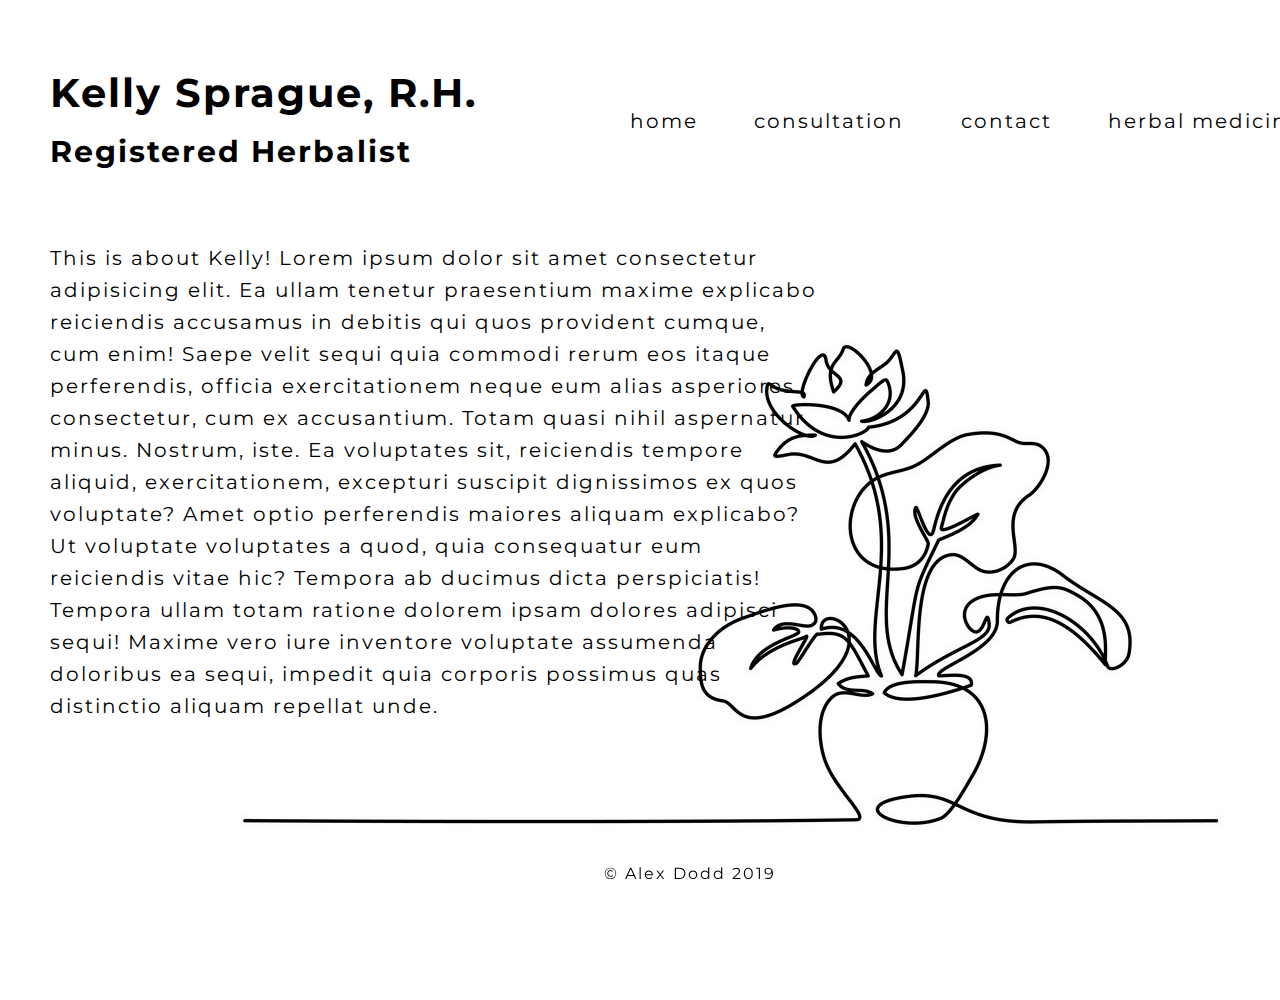
==== index.html @ c537c61c "hello world!" ====
<!DOCTYPE html>
<html lang="en">
<head>
	<meta charset="UTF-8">
	<meta name="viewport" content="width=device-width, initial-scale=1.0">
	<meta http-equiv="X-UA-Compatible" content="ie=edge">
	<link href="https://fonts.googleapis.com/css?family=Montserrat:300,400,600,700&display=swap" rel="stylesheet">
	<link rel="stylesheet" href="./styles/style.css">
	<title>Kelly Sprague, R.H.</title>
</head>
<body class="home">
	<header>
		<div class="wrapper">
			<div class="headerBox">
				<h1>Kelly Sprague, R.H.</h1>
				<h2>Registered Herbalist</h2>
			</div>
			<nav>
				<ul>
					<li><a href="./index.html">home</a></li>
					<li><a href="./consultation.html">consultation</a></li>
					<li><a href="./contact.html">contact</a></li>
					<li><a href="./herbalmedicine.html">herbal medicin</a>e</li>
				</ul>
			</nav>
		</div>
	</header>
	<main>
		<div class="wrapper">
			<p>This is about Kelly! Lorem ipsum dolor sit amet consectetur adipisicing elit. Ea ullam tenetur praesentium maxime explicabo reiciendis accusamus in debitis qui quos provident cumque, cum enim! Saepe velit sequi quia commodi rerum eos itaque perferendis, officia exercitationem neque eum alias asperiores consectetur, cum ex accusantium. Totam quasi nihil aspernatur minus. Nostrum, iste. Ea voluptates sit, reiciendis tempore aliquid, exercitationem, excepturi suscipit dignissimos ex quos voluptate? Amet optio perferendis maiores aliquam explicabo? Ut voluptate voluptates a quod, quia consequatur eum reiciendis vitae hic? Tempora ab ducimus dicta perspiciatis! Tempora ullam totam ratione dolorem ipsam dolores adipisci sequi! Maxime vero iure inventore voluptate assumenda doloribus ea sequi, impedit quia corporis possimus quas distinctio aliquam repellat unde.</p>
		</div>
	</main>
	<footer>
		<div class="wrapper">
			<p>&copy <a href="http://alexdodd.ca">Alex Dodd</a> 2019</p>
		</div>
	</footer>
</body>
</html>
---- styles/style.css ----
article, aside, details, figcaption, figure, footer, header, hgroup, nav, section, summary {
  display: block;
}

audio, canvas, video {
  display: inline-block;
}

audio:not([controls]) {
  display: none;
  height: 0;
}

[hidden] {
  display: none;
}

html {
  font-family: sans-serif;
  -webkit-text-size-adjust: 100%;
  -ms-text-size-adjust: 100%;
}

a:focus {
  outline: thin dotted;
}

a:active, a:hover {
  outline: 0;
}

h1 {
  font-size: 2em;
}

abbr[title] {
  border-bottom: 1px dotted;
}

b, strong {
  font-weight: 700;
}

dfn {
  font-style: italic;
}

mark {
  background: #ff0;
  color: #000;
}

code, kbd, pre, samp {
  font-family: monospace, serif;
  font-size: 1em;
}

pre {
  white-space: pre-wrap;
  word-wrap: break-word;
}

q {
  quotes: \201C \201D \2018 \2019;
}

small {
  font-size: 80%;
}

sub, sup {
  font-size: 75%;
  line-height: 0;
  position: relative;
  vertical-align: baseline;
}

sup {
  top: -.5em;
}

sub {
  bottom: -.25em;
}

img {
  border: 0;
}

svg:not(:root) {
  overflow: hidden;
}

fieldset {
  border: 1px solid silver;
  margin: 0 2px;
  padding: .35em .625em .75em;
}

button, input, select, textarea {
  font-family: inherit;
  font-size: 100%;
  margin: 0;
}

button, input {
  line-height: normal;
}

button, html input[type=button], input[type=reset], input[type=submit] {
  -webkit-appearance: button;
  cursor: pointer;
}

button[disabled], input[disabled] {
  cursor: default;
}

input[type=checkbox], input[type=radio] {
  -webkit-box-sizing: border-box;
          box-sizing: border-box;
  padding: 0;
}

input[type=search] {
  -webkit-appearance: textfield;
  -webkit-box-sizing: content-box;
  box-sizing: content-box;
}

input[type=search]::-webkit-search-cancel-button, input[type=search]::-webkit-search-decoration {
  -webkit-appearance: none;
}

textarea {
  overflow: auto;
  vertical-align: top;
}

table {
  border-collapse: collapse;
  border-spacing: 0;
}

body, figure {
  margin: 0;
}

legend, button::-moz-focus-inner, input::-moz-focus-inner {
  border: 0;
  padding: 0;
}

.clearfix:after {
  visibility: hidden;
  display: block;
  font-size: 0;
  content: '';
  clear: both;
  height: 0;
}

* {
  -webkit-box-sizing: border-box;
  box-sizing: border-box;
}

.visuallyHidden:not(:focus):not(:active) {
  position: absolute;
  width: 1px;
  height: 1px;
  margin: -1px;
  border: 0;
  padding: 0;
  white-space: nowrap;
  -webkit-clip-path: inset(100%);
          clip-path: inset(100%);
  clip: rect(0 0 0);
  overflow: hidden;
}

html {
  font-size: 125%;
  font-family: Montserrat, sans-serif;
  font-weight: 400;
}

.wrapper {
  max-width: 1345px;
  margin: 0 auto;
}

body {
  background-image: url("./../assets/plant.jpg");
  background-repeat: no-repeat;
  background-position: 80% 80%;
  background-color: white;
  line-height: 32px;
  letter-spacing: 2px;
}

header .wrapper {
  display: -webkit-box;
  display: -ms-flexbox;
  display: flex;
}

header .wrapper .headerBox {
  width: 40%;
}

header .wrapper nav {
  display: -webkit-box;
  display: -ms-flexbox;
  display: flex;
  -webkit-box-pack: center;
      -ms-flex-pack: center;
          justify-content: center;
  -webkit-box-align: center;
      -ms-flex-align: center;
          align-items: center;
  width: 60%;
  margin: 0 auto;
  padding: 0;
}

header .wrapper nav ul {
  display: -webkit-box;
  display: -ms-flexbox;
  display: flex;
  -ms-flex-pack: distribute;
      justify-content: space-around;
  width: 100%;
  list-style: none;
}

header .wrapper nav ul li {
  margin: 10px;
}

img {
  width: 100%;
}

a {
  text-decoration: none;
  color: black;
}

.clickHere {
  font-weight: 600;
}

footer {
  position: fixed;
  bottom: 0;
  width: 100%;
  padding: 10px 0;
  text-align: center;
}

footer .wrapper p {
  width: 100%;
  font-size: .8rem;
}

.home {
  width: 100%;
  height: 100vh;
  margin: 50px;
}

.home p {
  width: 60%;
  margin: 50px 0 0;
}

.consultation {
  width: 100%;
  height: 100vh;
  margin: 50px;
}

.consultation p {
  width: 60%;
  margin: 50px 0 0;
}

.contact {
  width: 100%;
  height: 100vh;
  margin: 50px;
}

.contact p {
  width: 60%;
  margin: 50px 0 0;
}

.herbalMedicine {
  width: 100%;
  height: 100vh;
  margin: 50px;
}

.herbalMedicine p {
  width: 60%;
  margin: 50px 0 0;
}
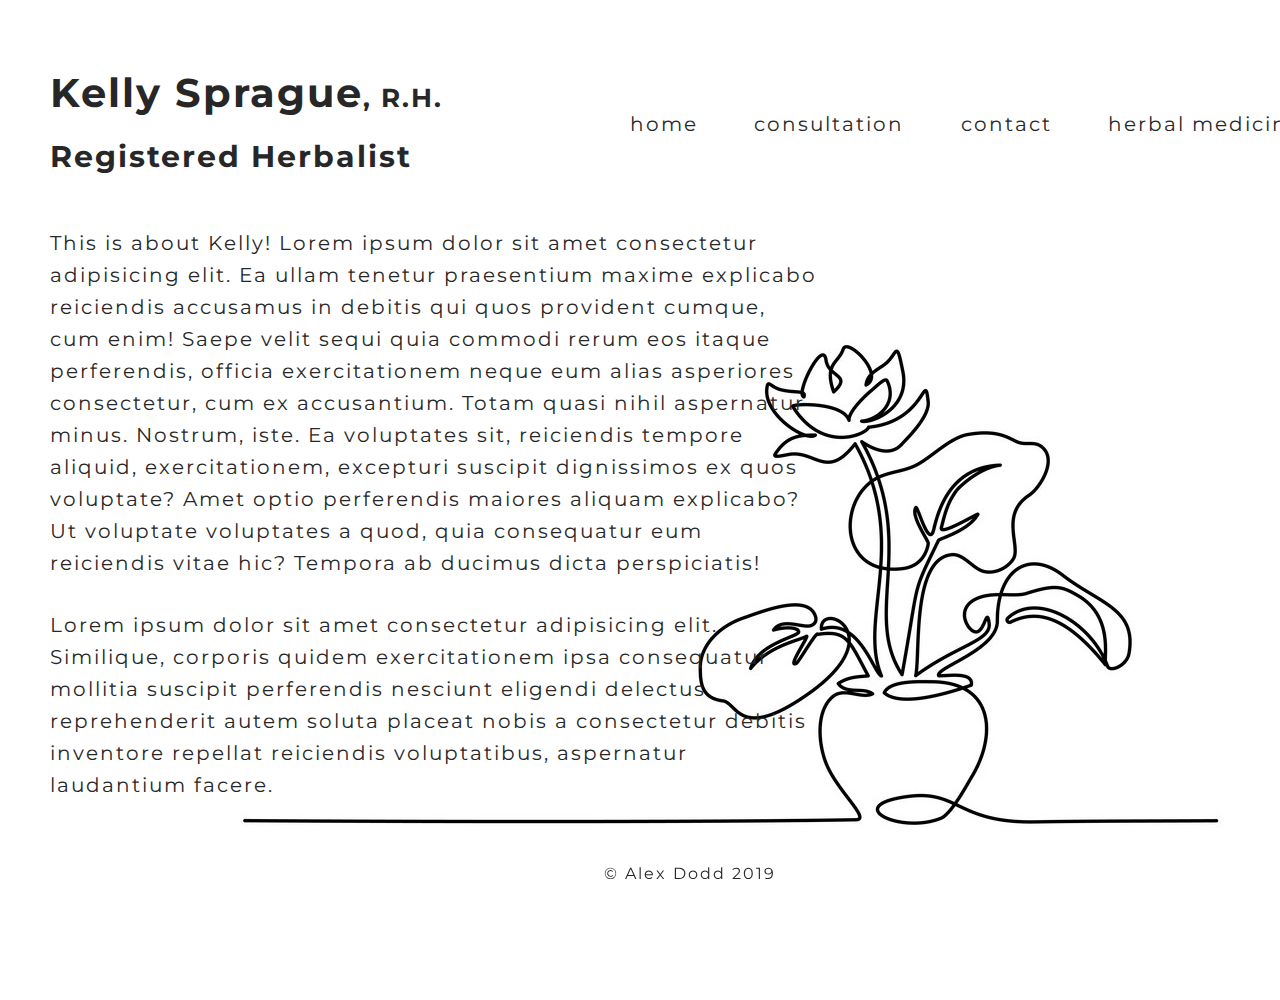
==== commit cc428d38: "rough layout styling" ====
--- a/index.html
+++ b/index.html
@@ -12,7 +12,7 @@
 	<header>
 		<div class="wrapper">
 			<div class="headerBox">
-				<h1>Kelly Sprague, R.H.</h1>
+				<h1>Kelly Sprague<span>, R.H.</span></h1>
 				<h2>Registered Herbalist</h2>
 			</div>
 			<nav>
@@ -27,7 +27,8 @@
 	</header>
 	<main>
 		<div class="wrapper">
-			<p>This is about Kelly! Lorem ipsum dolor sit amet consectetur adipisicing elit. Ea ullam tenetur praesentium maxime explicabo reiciendis accusamus in debitis qui quos provident cumque, cum enim! Saepe velit sequi quia commodi rerum eos itaque perferendis, officia exercitationem neque eum alias asperiores consectetur, cum ex accusantium. Totam quasi nihil aspernatur minus. Nostrum, iste. Ea voluptates sit, reiciendis tempore aliquid, exercitationem, excepturi suscipit dignissimos ex quos voluptate? Amet optio perferendis maiores aliquam explicabo? Ut voluptate voluptates a quod, quia consequatur eum reiciendis vitae hic? Tempora ab ducimus dicta perspiciatis! Tempora ullam totam ratione dolorem ipsam dolores adipisci sequi! Maxime vero iure inventore voluptate assumenda doloribus ea sequi, impedit quia corporis possimus quas distinctio aliquam repellat unde.</p>
+			<p>This is about Kelly! Lorem ipsum dolor sit amet consectetur adipisicing elit. Ea ullam tenetur praesentium maxime explicabo reiciendis accusamus in debitis qui quos provident cumque, cum enim! Saepe velit sequi quia commodi rerum eos itaque perferendis, officia exercitationem neque eum alias asperiores consectetur, cum ex accusantium. Totam quasi nihil aspernatur minus. Nostrum, iste. Ea voluptates sit, reiciendis tempore aliquid, exercitationem, excepturi suscipit dignissimos ex quos voluptate? Amet optio perferendis maiores aliquam explicabo? Ut voluptate voluptates a quod, quia consequatur eum reiciendis vitae hic? Tempora ab ducimus dicta perspiciatis!</p>
+			<p>Lorem ipsum dolor sit amet consectetur adipisicing elit. Similique, corporis quidem exercitationem ipsa consequatur mollitia suscipit perferendis nesciunt eligendi delectus reprehenderit autem soluta placeat nobis a consectetur debitis inventore repellat reiciendis voluptatibus, aspernatur laudantium facere.</p>
 		</div>
 	</main>
 	<footer>
--- a/styles/style.css
+++ b/styles/style.css
@@ -180,9 +180,11 @@
 }
 
 html {
+  color: #272727;
   font-size: 125%;
   font-family: Montserrat, sans-serif;
   font-weight: 400;
+  overflow: hidden;
 }
 
 .wrapper {
@@ -207,6 +209,10 @@
 
 header .wrapper .headerBox {
   width: 40%;
+}
+
+header .wrapper .headerBox h1 span {
+  font-size: 1.3rem;
 }
 
 header .wrapper nav {
@@ -244,7 +250,7 @@
 
 a {
   text-decoration: none;
-  color: black;
+  color: #272727;
 }
 
 .clickHere {
@@ -272,7 +278,7 @@
 
 .home p {
   width: 60%;
-  margin: 50px 0 0;
+  margin: 30px 0 0;
 }
 
 .consultation {
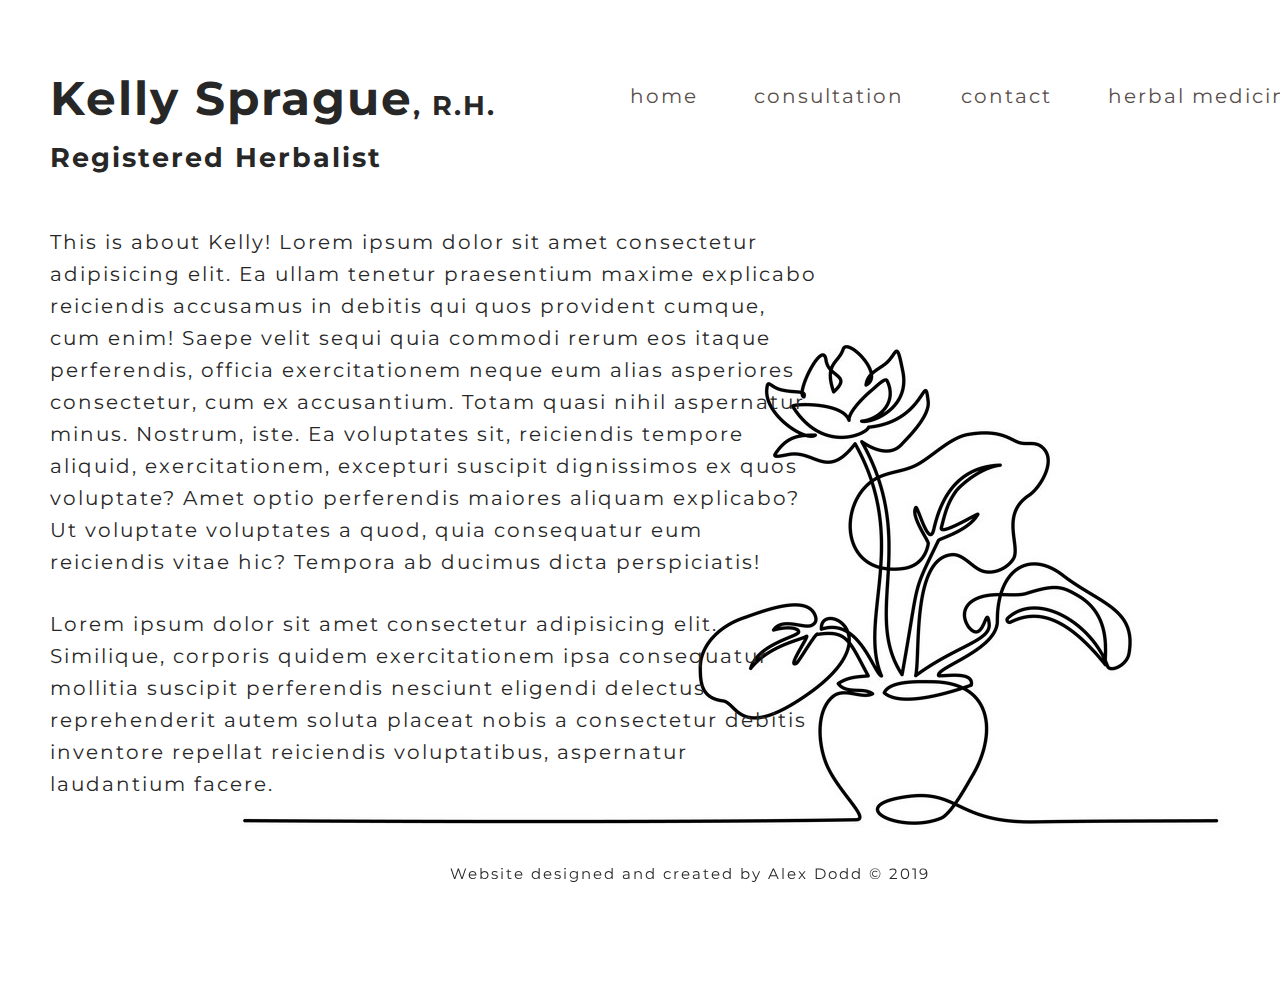
==== commit e0c4ccfe: "layout and colour added" ====
--- a/index.html
+++ b/index.html
@@ -6,7 +6,7 @@
 	<meta http-equiv="X-UA-Compatible" content="ie=edge">
 	<link href="https://fonts.googleapis.com/css?family=Montserrat:300,400,600,700&display=swap" rel="stylesheet">
 	<link rel="stylesheet" href="./styles/style.css">
-	<title>Kelly Sprague, R.H.</title>
+	<title>Kelly Sprague | Registered Herbalist</title>
 </head>
 <body class="home">
 	<header>
@@ -33,7 +33,7 @@
 	</main>
 	<footer>
 		<div class="wrapper">
-			<p>&copy <a href="http://alexdodd.ca">Alex Dodd</a> 2019</p>
+			<p>Website designed and created by <a href="http://alexdodd.ca">Alex Dodd</a> &copy 2019</p>
 		</div>
 	</footer>
 </body>
--- a/styles/style.css
+++ b/styles/style.css
@@ -211,26 +211,37 @@
   width: 40%;
 }
 
+header .wrapper .headerBox h1 {
+  margin-bottom: 20px;
+  font-size: 2.37rem;
+}
+
 header .wrapper .headerBox h1 span {
-  font-size: 1.3rem;
-}
-
-header .wrapper nav {
+  font-size: 1.33rem;
+}
+
+header .wrapper .headerBox h2 {
+  margin-top: 0;
+  font-size: 1.33rem;
+}
+
+header .wrapper .headerBox h3 {
+  font-size: 1rem;
+}
+
+nav {
   display: -webkit-box;
   display: -ms-flexbox;
   display: flex;
   -webkit-box-pack: center;
       -ms-flex-pack: center;
           justify-content: center;
-  -webkit-box-align: center;
-      -ms-flex-align: center;
-          align-items: center;
   width: 60%;
   margin: 0 auto;
   padding: 0;
 }
 
-header .wrapper nav ul {
+nav ul {
   display: -webkit-box;
   display: -ms-flexbox;
   display: flex;
@@ -240,8 +251,66 @@
   list-style: none;
 }
 
-header .wrapper nav ul li {
+nav ul li {
   margin: 10px;
+}
+
+nav a {
+  font-size: 20px;
+  color: #584E4A;
+  position: relative;
+  text-decoration: none;
+  padding-bottom: 8px;
+}
+
+nav a:before, nav a:after {
+  content: '';
+  position: absolute;
+  bottom: 2px;
+  left: 0;
+  right: 0;
+  height: 1.5px;
+  background-color: #f9cb4d;
+}
+
+nav a:before {
+  opacity: 0;
+  -webkit-transform: translateY(-8px);
+          transform: translateY(-8px);
+  -webkit-transition: opacity 0s, -webkit-transform 0s cubic-bezier(0.175, 0.885, 0.32, 1.275);
+  transition: opacity 0s, -webkit-transform 0s cubic-bezier(0.175, 0.885, 0.32, 1.275);
+  transition: transform 0s cubic-bezier(0.175, 0.885, 0.32, 1.275), opacity 0s;
+  transition: transform 0s cubic-bezier(0.175, 0.885, 0.32, 1.275), opacity 0s, -webkit-transform 0s cubic-bezier(0.175, 0.885, 0.32, 1.275);
+}
+
+nav a:after {
+  opacity: 0;
+  -webkit-transform: translateY(4px);
+          transform: translateY(4px);
+  -webkit-transition: opacity 0.2s, -webkit-transform 0.2s cubic-bezier(0.175, 0.885, 0.32, 1.275);
+  transition: opacity 0.2s, -webkit-transform 0.2s cubic-bezier(0.175, 0.885, 0.32, 1.275);
+  transition: transform 0.2s cubic-bezier(0.175, 0.885, 0.32, 1.275), opacity 0.2s;
+  transition: transform 0.2s cubic-bezier(0.175, 0.885, 0.32, 1.275), opacity 0.2s, -webkit-transform 0.2s cubic-bezier(0.175, 0.885, 0.32, 1.275);
+}
+
+nav a:hover:before, nav a:hover:after, nav a:focus:before, nav a:focus:after {
+  opacity: 1;
+  -webkit-transform: translateY(0);
+          transform: translateY(0);
+}
+
+nav a:hover:before, nav a:focus:before {
+  -webkit-transition: opacity 0.2s, -webkit-transform 0.2s cubic-bezier(0.175, 0.885, 0.32, 1.275);
+  transition: opacity 0.2s, -webkit-transform 0.2s cubic-bezier(0.175, 0.885, 0.32, 1.275);
+  transition: transform 0.2s cubic-bezier(0.175, 0.885, 0.32, 1.275), opacity 0.2s;
+  transition: transform 0.2s cubic-bezier(0.175, 0.885, 0.32, 1.275), opacity 0.2s, -webkit-transform 0.2s cubic-bezier(0.175, 0.885, 0.32, 1.275);
+}
+
+nav a:hover:after, nav a:focus:after {
+  -webkit-transition: opacity 0s 0.2s, -webkit-transform 0s 0.2s cubic-bezier(0.175, 0.885, 0.32, 1.275);
+  transition: opacity 0s 0.2s, -webkit-transform 0s 0.2s cubic-bezier(0.175, 0.885, 0.32, 1.275);
+  transition: transform 0s 0.2s cubic-bezier(0.175, 0.885, 0.32, 1.275), opacity 0s 0.2s;
+  transition: transform 0s 0.2s cubic-bezier(0.175, 0.885, 0.32, 1.275), opacity 0s 0.2s, -webkit-transform 0s 0.2s cubic-bezier(0.175, 0.885, 0.32, 1.275);
 }
 
 img {
@@ -262,12 +331,18 @@
   bottom: 0;
   width: 100%;
   padding: 10px 0;
+  font-size: .75rem;
   text-align: center;
 }
 
 footer .wrapper p {
   width: 100%;
-  font-size: .8rem;
+  margin: 0;
+  font-size: .75rem;
+}
+
+footer a:hover {
+  color: #f9cb4d;
 }
 
 .home {
@@ -300,7 +375,120 @@
 
 .contact p {
   width: 60%;
+}
+
+.contact p:first-of-type {
   margin: 50px 0 0;
+}
+
+.contact .contactForm {
+  display: -webkit-box;
+  display: -ms-flexbox;
+  display: flex;
+  width: 100%;
+}
+
+.contact .socialIcons {
+  display: -webkit-box;
+  display: -ms-flexbox;
+  display: flex;
+  -ms-flex-pack: distribute;
+      justify-content: space-around;
+  width: 25%;
+  margin: 30px;
+}
+
+.contact .socialIcons svg {
+  height: 50px;
+  width: 50px;
+  -webkit-transition: .3s;
+  transition: .3s;
+}
+
+.contact .socialIcons svg:hover {
+  color: #f9cb4d;
+}
+
+.contact form {
+  display: -webkit-box;
+  display: -ms-flexbox;
+  display: flex;
+  -webkit-box-orient: vertical;
+  -webkit-box-direction: normal;
+      -ms-flex-direction: column;
+          flex-direction: column;
+  -webkit-box-align: end;
+      -ms-flex-align: end;
+          align-items: flex-end;
+  width: 25%;
+  padding: 30px;
+}
+
+.contact form fieldset {
+  display: -webkit-box;
+  display: -ms-flexbox;
+  display: flex;
+  -webkit-box-orient: vertical;
+  -webkit-box-direction: normal;
+      -ms-flex-direction: column;
+          flex-direction: column;
+  -webkit-box-align: space-between;
+      -ms-flex-align: space-between;
+          align-items: space-between;
+  padding: 0;
+  border: none;
+}
+
+.contact form input {
+  height: 40px;
+  padding-left: 15px;
+  margin-bottom: 10px;
+  border: 2px solid #272727;
+  border-radius: 0;
+}
+
+.contact form input:first-of-type {
+  width: 100%;
+}
+
+.contact form input:last-of-type {
+  width: 100%;
+}
+
+.contact form .textareaBox {
+  margin-bottom: 20px;
+}
+
+.contact form .textareaBox textarea {
+  height: 100px;
+  width: 100%;
+  padding-left: 15px;
+  border: 2px solid #272727;
+  border-radius: 0;
+  resize: none;
+}
+
+.contact form .buttonBox {
+  width: 100%;
+  display: -webkit-box;
+  display: -ms-flexbox;
+  display: flex;
+  -webkit-box-pack: center;
+      -ms-flex-pack: center;
+          justify-content: center;
+}
+
+.contact form .buttonBox button {
+  height: 40px;
+  width: 130px;
+  border: none;
+  background-color: #f9cb4d;
+  -webkit-transition: .3s;
+  transition: .3s;
+}
+
+.contact form .buttonBox button:hover {
+  background-color: #fbd97e;
 }
 
 .herbalMedicine {
@@ -311,5 +499,4 @@
 
 .herbalMedicine p {
   width: 60%;
-  margin: 50px 0 0;
-}
+}
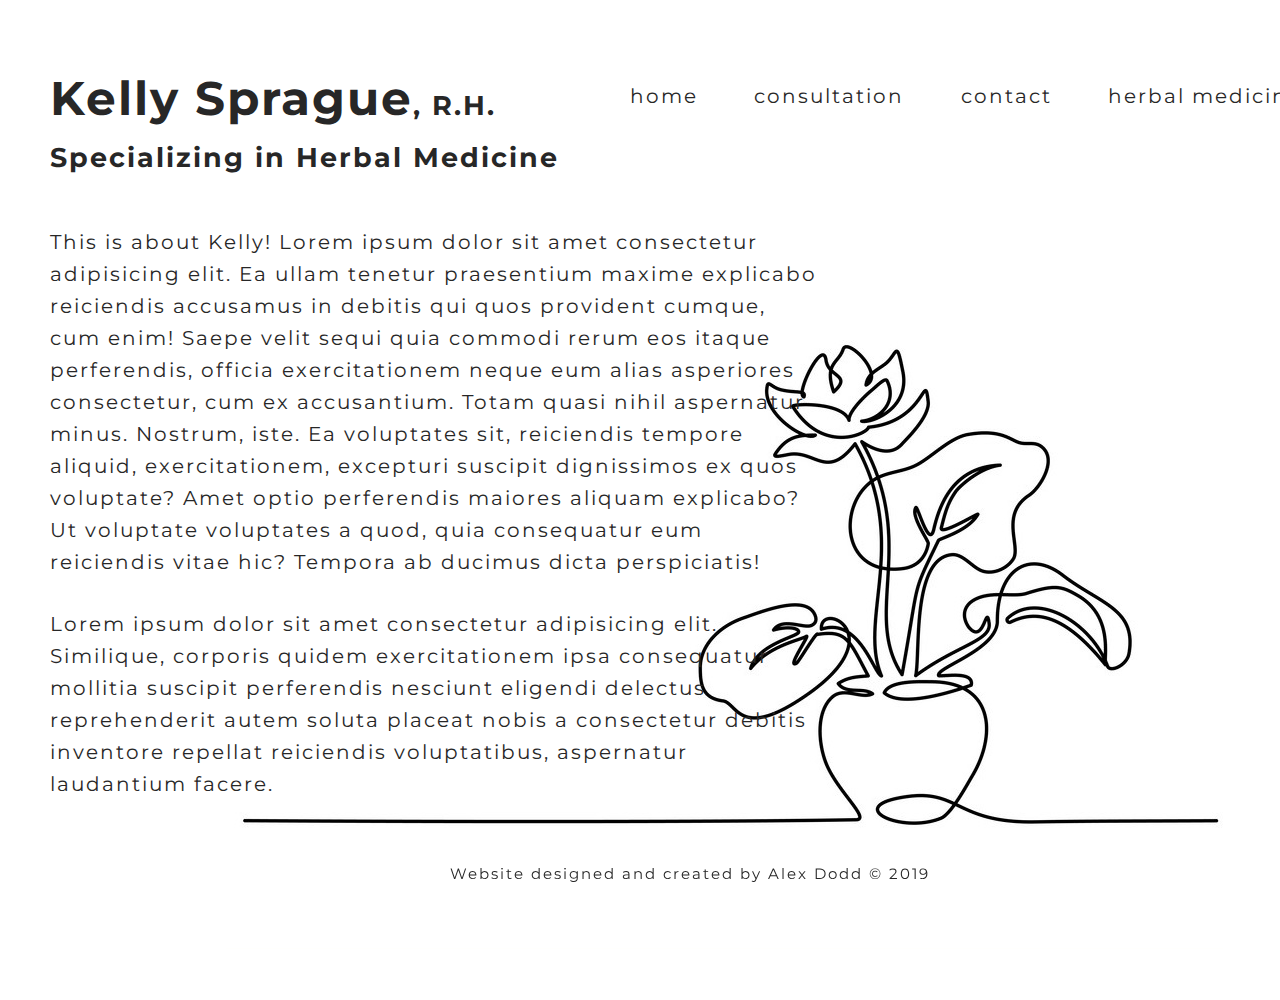
==== commit 2a0bb9c1: "fixed textarea white space and added etsy button" ====
--- a/index.html
+++ b/index.html
@@ -13,7 +13,7 @@
 		<div class="wrapper">
 			<div class="headerBox">
 				<h1>Kelly Sprague<span>, R.H.</span></h1>
-				<h2>Registered Herbalist</h2>
+				<h2>Specializing in Herbal Medicine</h2>
 			</div>
 			<nav>
 				<ul>
--- a/styles/style.css
+++ b/styles/style.css
@@ -256,8 +256,6 @@
 }
 
 nav a {
-  font-size: 20px;
-  color: #584E4A;
   position: relative;
   text-decoration: none;
   padding-bottom: 8px;
@@ -367,6 +365,15 @@
   margin: 50px 0 0;
 }
 
+.consultation p a {
+  -webkit-transition: .3s;
+  transition: .3s;
+}
+
+.consultation p a:hover {
+  color: #f9cb4d;
+}
+
 .contact {
   width: 100%;
   height: 100vh;
@@ -381,6 +388,15 @@
   margin: 50px 0 0;
 }
 
+.contact p:first-of-type a {
+  -webkit-transition: .3s;
+  transition: .3s;
+}
+
+.contact p:first-of-type a:hover {
+  color: #f9cb4d;
+}
+
 .contact .contactForm {
   display: -webkit-box;
   display: -ms-flexbox;
@@ -392,8 +408,11 @@
   display: -webkit-box;
   display: -ms-flexbox;
   display: flex;
-  -ms-flex-pack: distribute;
-      justify-content: space-around;
+  -ms-flex-wrap: wrap;
+      flex-wrap: wrap;
+  -webkit-box-pack: justify;
+      -ms-flex-pack: justify;
+          justify-content: space-between;
   width: 25%;
   margin: 30px;
 }
@@ -420,7 +439,7 @@
   -webkit-box-align: end;
       -ms-flex-align: end;
           align-items: flex-end;
-  width: 25%;
+  width: 40%;
   padding: 30px;
 }
 
@@ -435,6 +454,7 @@
   -webkit-box-align: space-between;
       -ms-flex-align: space-between;
           align-items: space-between;
+  width: 100%;
   padding: 0;
   border: none;
 }
@@ -442,25 +462,18 @@
 .contact form input {
   height: 40px;
   padding-left: 15px;
-  margin-bottom: 10px;
+  margin: 0 0 10px;
   border: 2px solid #272727;
   border-radius: 0;
 }
 
-.contact form input:first-of-type {
-  width: 100%;
-}
-
-.contact form input:last-of-type {
-  width: 100%;
-}
-
 .contact form .textareaBox {
+  width: 100%;
   margin-bottom: 20px;
 }
 
 .contact form .textareaBox textarea {
-  height: 100px;
+  height: 150px;
   width: 100%;
   padding-left: 15px;
   border: 2px solid #272727;
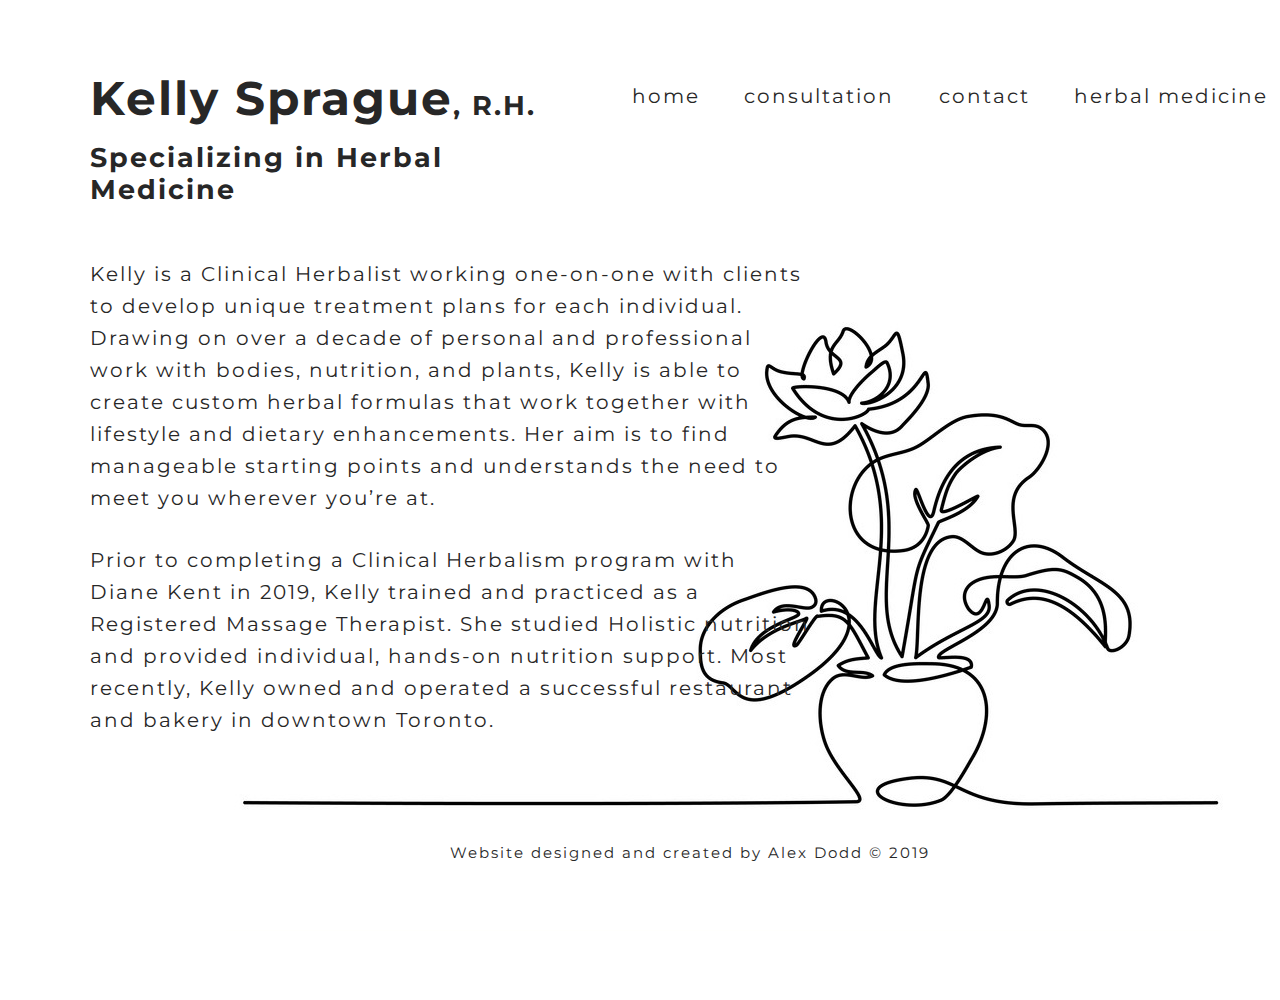
==== commit 7f7d2acc: "added client content" ====
--- a/index.html
+++ b/index.html
@@ -27,8 +27,13 @@
 	</header>
 	<main>
 		<div class="wrapper">
-			<p>This is about Kelly! Lorem ipsum dolor sit amet consectetur adipisicing elit. Ea ullam tenetur praesentium maxime explicabo reiciendis accusamus in debitis qui quos provident cumque, cum enim! Saepe velit sequi quia commodi rerum eos itaque perferendis, officia exercitationem neque eum alias asperiores consectetur, cum ex accusantium. Totam quasi nihil aspernatur minus. Nostrum, iste. Ea voluptates sit, reiciendis tempore aliquid, exercitationem, excepturi suscipit dignissimos ex quos voluptate? Amet optio perferendis maiores aliquam explicabo? Ut voluptate voluptates a quod, quia consequatur eum reiciendis vitae hic? Tempora ab ducimus dicta perspiciatis!</p>
-			<p>Lorem ipsum dolor sit amet consectetur adipisicing elit. Similique, corporis quidem exercitationem ipsa consequatur mollitia suscipit perferendis nesciunt eligendi delectus reprehenderit autem soluta placeat nobis a consectetur debitis inventore repellat reiciendis voluptatibus, aspernatur laudantium facere.</p>
+			<p>Kelly is a Clinical Herbalist working one-on-one with clients to develop unique treatment plans for each individual.
+			Drawing on over a decade of personal and professional work with bodies, nutrition, and plants, Kelly is able to create
+			custom herbal formulas that work together with lifestyle and dietary enhancements. Her aim is to find manageable
+			starting points and understands the need to meet you wherever you’re at.</p>
+			<p>Prior to completing a Clinical Herbalism program with Diane Kent in 2019, Kelly trained and practiced as a Registered
+			Massage Therapist. She studied Holistic nutrition and provided individual, hands-on nutrition support. Most recently,
+			Kelly owned and operated a successful restaurant and bakery in downtown Toronto.</p>
 		</div>
 	</main>
 	<footer>
--- a/styles/style.css
+++ b/styles/style.css
@@ -184,19 +184,21 @@
   font-size: 125%;
   font-family: Montserrat, sans-serif;
   font-weight: 400;
-  overflow: hidden;
+  overflow-x: hidden;
 }
 
 .wrapper {
-  max-width: 1345px;
+  position: relative;
+  max-width: 1200px;
   margin: 0 auto;
 }
 
 body {
   background-image: url("./../assets/plant.jpg");
   background-repeat: no-repeat;
-  background-position: 80% 80%;
+  background-position: 80% 120%;
   background-color: white;
+  background-attachment: fixed;
   line-height: 32px;
   letter-spacing: 2px;
 }
@@ -311,6 +313,10 @@
   transition: transform 0s 0.2s cubic-bezier(0.175, 0.885, 0.32, 1.275), opacity 0s 0.2s, -webkit-transform 0s 0.2s cubic-bezier(0.175, 0.885, 0.32, 1.275);
 }
 
+.hamburger {
+  display: none;
+}
+
 img {
   width: 100%;
 }
@@ -327,7 +333,9 @@
 footer {
   position: fixed;
   bottom: 0;
-  width: 100%;
+  background: white;
+  width: 100%;
+  height: 73px;
   padding: 10px 0;
   font-size: .75rem;
   text-align: center;
@@ -360,6 +368,11 @@
   margin: 50px;
 }
 
+.consultation nav ul li:nth-of-type(2) a {
+  color: #f9cb4d;
+  text-shadow: 1px 1px #272727;
+}
+
 .consultation p {
   width: 60%;
   margin: 50px 0 0;
@@ -374,10 +387,122 @@
   color: #f9cb4d;
 }
 
+.consultation .contactForm {
+  display: -webkit-box;
+  display: -ms-flexbox;
+  display: flex;
+  width: 100%;
+}
+
+.consultation .socialIcons {
+  display: -webkit-box;
+  display: -ms-flexbox;
+  display: flex;
+  -ms-flex-wrap: wrap;
+      flex-wrap: wrap;
+  -webkit-box-pack: justify;
+      -ms-flex-pack: justify;
+          justify-content: space-between;
+  width: 25%;
+  margin: 30px;
+}
+
+.consultation .socialIcons svg {
+  height: 50px;
+  width: 50px;
+  -webkit-transition: .3s;
+  transition: .3s;
+}
+
+.consultation .socialIcons svg:hover {
+  color: #f9cb4d;
+}
+
+.consultation form {
+  display: -webkit-box;
+  display: -ms-flexbox;
+  display: flex;
+  -webkit-box-orient: vertical;
+  -webkit-box-direction: normal;
+      -ms-flex-direction: column;
+          flex-direction: column;
+  -webkit-box-align: end;
+      -ms-flex-align: end;
+          align-items: flex-end;
+  width: 55%;
+  padding: 30px;
+}
+
+.consultation form fieldset {
+  display: -webkit-box;
+  display: -ms-flexbox;
+  display: flex;
+  -webkit-box-orient: vertical;
+  -webkit-box-direction: normal;
+      -ms-flex-direction: column;
+          flex-direction: column;
+  -webkit-box-align: space-between;
+      -ms-flex-align: space-between;
+          align-items: space-between;
+  width: 100%;
+  padding: 0;
+  border: none;
+}
+
+.consultation form input {
+  height: 40px;
+  padding-left: 15px;
+  margin: 0 0 10px;
+  border: 2px solid #272727;
+  border-radius: 0;
+}
+
+.consultation form .textareaBox {
+  width: 100%;
+  margin-bottom: 20px;
+}
+
+.consultation form .textareaBox textarea {
+  height: 150px;
+  width: 100%;
+  padding: 5px 0 0 15px;
+  border: 2px solid #272727;
+  border-radius: 0;
+  resize: none;
+}
+
+.consultation form .buttonBox {
+  width: 100%;
+  display: -webkit-box;
+  display: -ms-flexbox;
+  display: flex;
+  -webkit-box-pack: center;
+      -ms-flex-pack: center;
+          justify-content: center;
+}
+
+.consultation form .buttonBox button {
+  height: 40px;
+  width: 130px;
+  border: none;
+  background-color: #f9cb4d;
+  -webkit-transition: .3s;
+  transition: .3s;
+}
+
+.consultation form .buttonBox button:hover {
+  background-color: #fbd97e;
+}
+
 .contact {
   width: 100%;
   height: 100vh;
   margin: 50px;
+}
+
+.contact nav ul li:nth-of-type(3) a {
+  color: #f9cb4d;
+  text-shadow: 1px 1px #272727;
 }
 
 .contact p {
@@ -475,7 +600,7 @@
 .contact form .textareaBox textarea {
   height: 150px;
   width: 100%;
-  padding-left: 15px;
+  padding: 5px 0 0 15px;
   border: 2px solid #272727;
   border-radius: 0;
   resize: none;
@@ -510,6 +635,16 @@
   margin: 50px;
 }
 
+.herbalMedicine nav ul li:last-of-type a {
+  color: #f9cb4d;
+  text-shadow: 1px 1px #272727;
+}
+
 .herbalMedicine p {
+  font-size: .9rem;
   width: 60%;
 }
+
+.herbalMedicine p:last-of-type {
+  margin-bottom: 100px;
+}
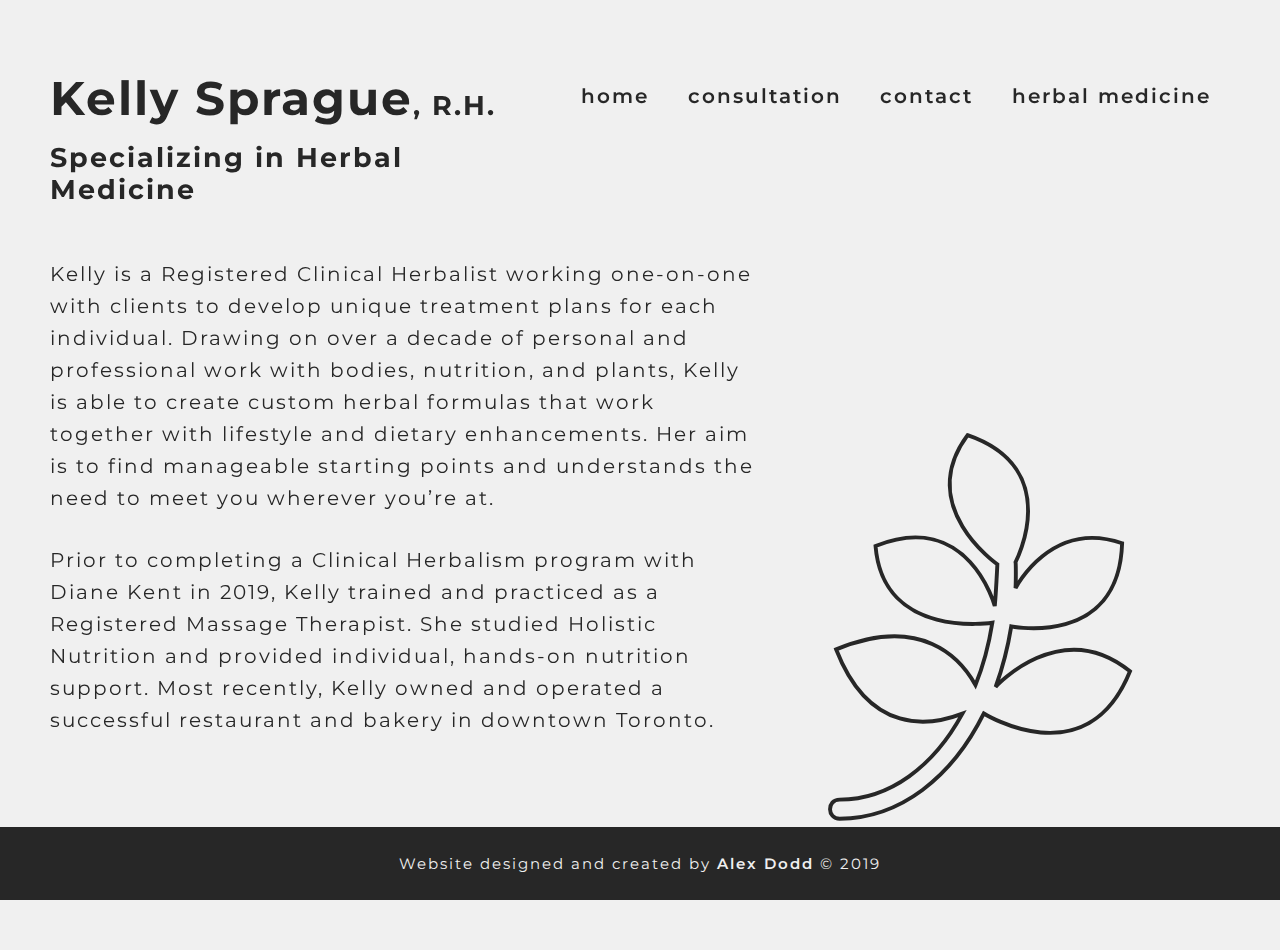
==== commit f5a02ea0: "replaced background image" ====
--- a/index.html
+++ b/index.html
@@ -9,33 +9,43 @@
 	<title>Kelly Sprague | Registered Herbalist</title>
 </head>
 <body class="home">
-	<header>
-		<div class="wrapper">
-			<div class="headerBox">
-				<h1>Kelly Sprague<span>, R.H.</span></h1>
-				<h2>Specializing in Herbal Medicine</h2>
+	<div class="outerWrapper">
+		<header>
+			<div class="wrapper">
+				<div class="headerBox">
+					<h1>Kelly Sprague<span>, R.H.</span></h1>
+					<h2>Specializing in Herbal Medicine</h2>
+				</div>
+				<nav>
+					<ul>
+						<li><a href="./index.html">home</a></li>
+						<li><a href="./consultation.html">consultation</a></li>
+						<li><a href="./contact.html">contact</a></li>
+						<li><a href="./herbalmedicine.html">herbal medicine</a></li>
+					</ul>
+				</nav>
 			</div>
-			<nav>
-				<ul>
-					<li><a href="./index.html">home</a></li>
-					<li><a href="./consultation.html">consultation</a></li>
-					<li><a href="./contact.html">contact</a></li>
-					<li><a href="./herbalmedicine.html">herbal medicin</a>e</li>
-				</ul>
-			</nav>
-		</div>
-	</header>
-	<main>
-		<div class="wrapper">
-			<p>Kelly is a Clinical Herbalist working one-on-one with clients to develop unique treatment plans for each individual.
-			Drawing on over a decade of personal and professional work with bodies, nutrition, and plants, Kelly is able to create
-			custom herbal formulas that work together with lifestyle and dietary enhancements. Her aim is to find manageable
-			starting points and understands the need to meet you wherever you’re at.</p>
-			<p>Prior to completing a Clinical Herbalism program with Diane Kent in 2019, Kelly trained and practiced as a Registered
-			Massage Therapist. She studied Holistic nutrition and provided individual, hands-on nutrition support. Most recently,
-			Kelly owned and operated a successful restaurant and bakery in downtown Toronto.</p>
-		</div>
-	</main>
+		</header>
+		<main>
+			<div class="wrapper">
+				<div>
+					<p>Kelly is a Registered Clinical Herbalist working one-on-one with clients to develop unique treatment plans for each
+					individual. Drawing on over a decade of personal and professional work with bodies, nutrition, and plants, Kelly is able
+					to create custom herbal formulas that work together with lifestyle and dietary enhancements. Her aim is to find
+					manageable starting points and understands the need to meet you wherever you’re at.</p>
+					<p>Prior to completing a Clinical Herbalism program with Diane Kent in 2019, Kelly trained and practiced as a Registered
+					Massage Therapist. She studied Holistic Nutrition and provided individual, hands-on nutrition support. Most recently,
+					Kelly owned and operated a successful restaurant and bakery in downtown Toronto.</p>
+				</div>
+				<svg aria-hidden="true" focusable="false" data-prefix="fab" data-icon="pagelines"
+					class="svg-inline--fa fa-pagelines fa-w-12" role="img" xmlns="http://www.w3.org/2000/svg" viewBox="0 0 384 512">
+					<path stroke="#272727" fill-opacity="0" stroke-width="5"
+						d="M384 312.7c-55.1 136.7-187.1 54-187.1 54-40.5 81.8-107.4 134.4-184.6 134.7-16.1 0-16.6-24.4 0-24.4 64.4-.3 120.5-42.7 157.2-110.1-41.1 15.9-118.6 27.9-161.6-82.2 109-44.9 159.1 11.2 178.3 45.5 9.9-24.4 17-50.9 21.6-79.7 0 0-139.7 21.9-149.5-98.1 119.1-47.9 152.6 76.7 152.6 76.7 1.6-16.7 3.3-52.6 3.3-53.4 0 0-106.3-73.7-38.1-165.2 124.6 43 61.4 162.4 61.4 162.4.5 1.6.5 23.8 0 33.4 0 0 45.2-89 136.4-57.5-4.2 134-141.9 106.4-141.9 106.4-4.4 27.4-11.2 53.4-20 77.5 0 0 83-91.8 172-20z">
+					</path>
+				</svg>
+			</div>
+		</main>
+	</div>
 	<footer>
 		<div class="wrapper">
 			<p>Website designed and created by <a href="http://alexdodd.ca">Alex Dodd</a> &copy 2019</p>
--- a/styles/style.css
+++ b/styles/style.css
@@ -187,6 +187,10 @@
   overflow-x: hidden;
 }
 
+.outerWrapper {
+  margin: 50px;
+}
+
 .wrapper {
   position: relative;
   max-width: 1200px;
@@ -194,11 +198,8 @@
 }
 
 body {
-  background-image: url("./../assets/plant.jpg");
-  background-repeat: no-repeat;
-  background-position: 80% 120%;
-  background-color: white;
-  background-attachment: fixed;
+  background-color: #f0f0f0;
+  margin: 0;
   line-height: 32px;
   letter-spacing: 2px;
 }
@@ -323,19 +324,36 @@
 
 a {
   text-decoration: none;
+  font-weight: 600;
   color: #272727;
 }
 
 .clickHere {
   font-weight: 600;
+}
+
+svg.fa-pagelines {
+  position: fixed;
+  right: 100px;
+  bottom: 73px;
+  height: 400px;
+  width: 400px;
+  z-index: -1;
 }
 
 footer {
   position: fixed;
   bottom: 0;
-  background: white;
+  display: -webkit-box;
+  display: -ms-flexbox;
+  display: flex;
+  -webkit-box-align: center;
+      -ms-flex-align: center;
+          align-items: center;
+  background: #272727;
   width: 100%;
   height: 73px;
+  color: #f0f0f0;
   padding: 10px 0;
   font-size: .75rem;
   text-align: center;
@@ -347,14 +365,23 @@
   font-size: .75rem;
 }
 
+footer a {
+  color: #f0f0f0;
+}
+
 footer a:hover {
   color: #f9cb4d;
 }
 
+main .wrapper {
+  display: -webkit-box;
+  display: -ms-flexbox;
+  display: flex;
+}
+
 .home {
   width: 100%;
   height: 100vh;
-  margin: 50px;
 }
 
 .home p {
@@ -365,7 +392,6 @@
 .consultation {
   width: 100%;
   height: 100vh;
-  margin: 50px;
 }
 
 .consultation nav ul li:nth-of-type(2) a {
@@ -497,7 +523,6 @@
 .contact {
   width: 100%;
   height: 100vh;
-  margin: 50px;
 }
 
 .contact nav ul li:nth-of-type(3) a {
@@ -505,20 +530,20 @@
   text-shadow: 1px 1px #272727;
 }
 
-.contact p {
+.contact main p {
   width: 60%;
 }
 
-.contact p:first-of-type {
+.contact main p:first-of-type {
   margin: 50px 0 0;
 }
 
-.contact p:first-of-type a {
+.contact p a {
   -webkit-transition: .3s;
   transition: .3s;
 }
 
-.contact p:first-of-type a:hover {
+.contact p a:hover {
   color: #f9cb4d;
 }
 
@@ -632,7 +657,6 @@
 .herbalMedicine {
   width: 100%;
   height: 100vh;
-  margin: 50px;
 }
 
 .herbalMedicine nav ul li:last-of-type a {
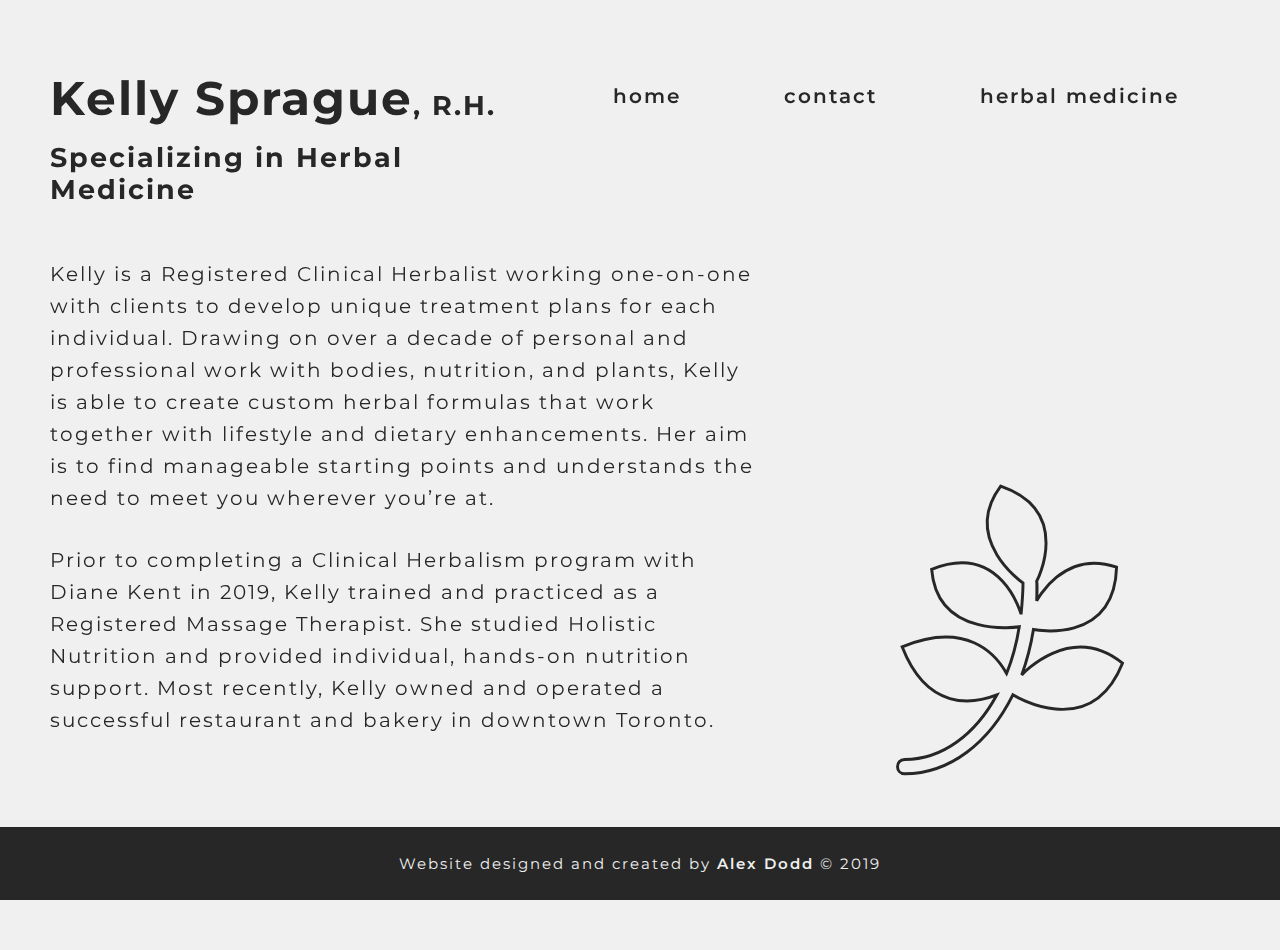
==== commit f13d85b9: "temp rm consultation page" ====
--- a/index.html
+++ b/index.html
@@ -2,7 +2,7 @@
 <html lang="en">
 <head>
 	<meta charset="UTF-8">
-	<meta name="viewport" content="width=device-width, initial-scale=1.0">
+	<meta name="viewport" content="width=device-width, initial-scale=0.8">
 	<meta http-equiv="X-UA-Compatible" content="ie=edge">
 	<link href="https://fonts.googleapis.com/css?family=Montserrat:300,400,600,700&display=swap" rel="stylesheet">
 	<link rel="stylesheet" href="./styles/style.css">
@@ -19,7 +19,7 @@
 				<nav>
 					<ul>
 						<li><a href="./index.html">home</a></li>
-						<li><a href="./consultation.html">consultation</a></li>
+						<!-- <li><a href="./consultation.html">consultation</a></li> -->
 						<li><a href="./contact.html">contact</a></li>
 						<li><a href="./herbalmedicine.html">herbal medicine</a></li>
 					</ul>
--- a/styles/style.css
+++ b/styles/style.css
@@ -334,10 +334,10 @@
 
 svg.fa-pagelines {
   position: fixed;
-  right: 100px;
-  bottom: 73px;
-  height: 400px;
-  width: 400px;
+  right: 120px;
+  bottom: 120px;
+  height: 300px;
+  width: 300px;
   z-index: -1;
 }
 
@@ -535,7 +535,7 @@
 }
 
 .contact main p:first-of-type {
-  margin: 50px 0 0;
+  margin: 30px 0 0;
 }
 
 .contact p a {
